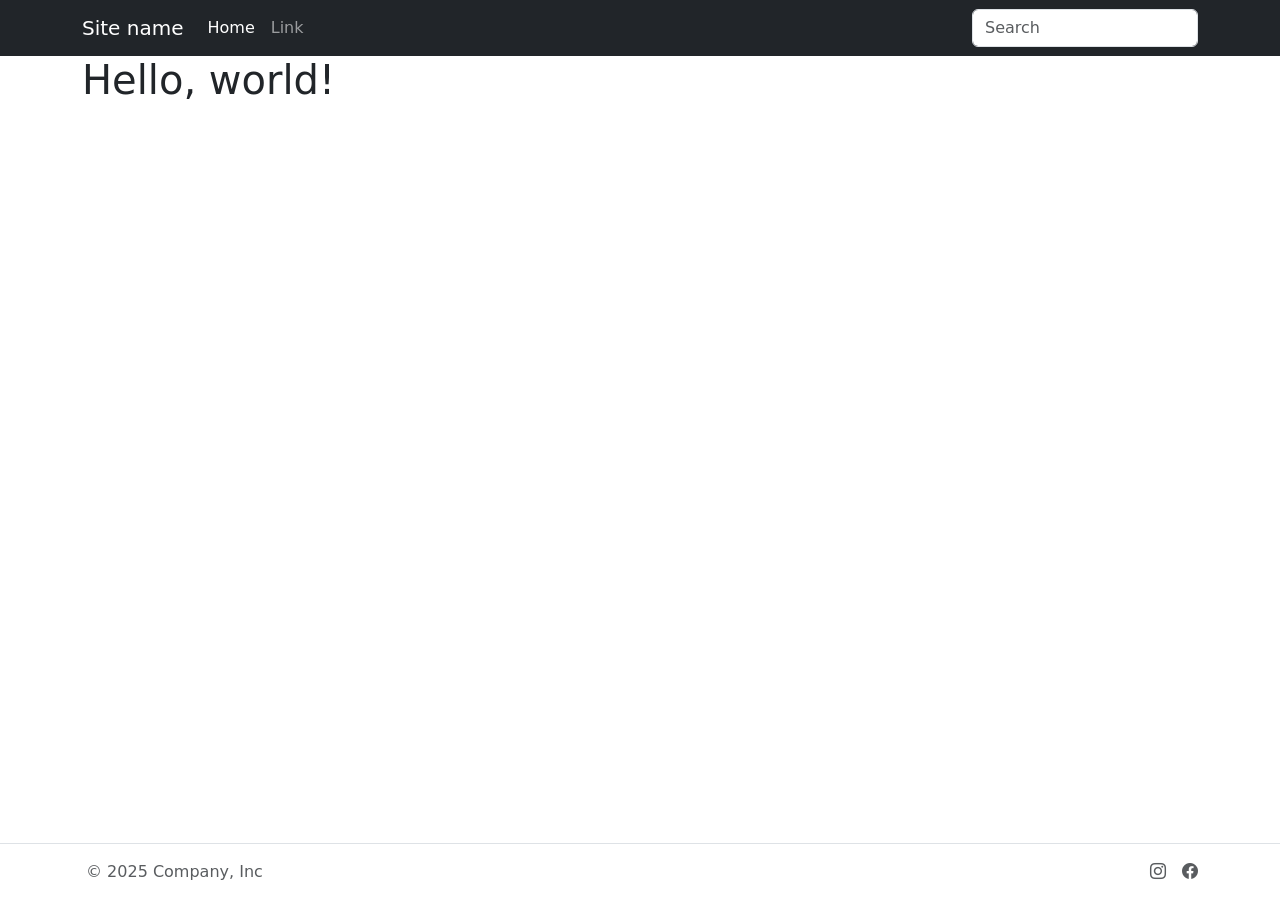
==== bootstrap-website/index.html @ 18f77db2 "spotify top 10" ====
<!doctype html>
<html lang="en" class="h-100 w-100"> 
<head>
  <meta charset="utf-8">
  <meta name="viewport" content="width=device-width, initial-scale=1">
  <title>Bootstrap demo</title>
  <link href="https://cdn.jsdelivr.net/npm/bootstrap@5.3.8/dist/css/bootstrap.min.css" rel="stylesheet"
    integrity="sha384-sRIl4kxILFvY47J16cr9ZwB07vP4J8+LH7qKQnuqkuIAvNWLzeN8tE5YBujZqJLB" crossorigin="anonymous">
  <link rel="stylesheet" href="https://cdn.jsdelivr.net/npm/bootstrap-icons@1.13.1/font/bootstrap-icons.min.css">  
</head> 
<body class="h-100 w-100 d-flex flex-column">
  <nav class="navbar navbar-expand-lg navbar-dark bg-dark" aria-label="navbar">
    <div class="container"> <a class="navbar-brand" href="#">Site name</a> <button class="navbar-toggler" type="button"
        data-bs-toggle="collapse" data-bs-target="#navbar" aria-controls="navbar"
        aria-expanded="false" aria-label="Toggle navigation"> <span class="navbar-toggler-icon"></span> </button>
      <div class="collapse navbar-collapse" id="navbar">
        <ul class="navbar-nav me-auto mb-2 mb-lg-0">
          <li class="nav-item"> <a class="nav-link active" aria-current="page" href="#">Home</a> </li>
          <li class="nav-item"> <a class="nav-link" href="#">Link</a> </li>
        </ul>
        <form role="search"> <input class="form-control" type="search" placeholder="Search" aria-label="Search"> </form>
      </div>
    </div>
  </nav>
  <main class="container flex-grow-1">
    <div>
      <h1>Hello, world!</h1>
    </div>
  </main>
  <footer class="mt-auto border-top">
    <div class="container d-flex flex-wrap justify-content-between align-items-center py-3">
      <div class="col-md-4 d-flex align-items-center"><span class="mb-3 mb-md-0 ps-1 text-body-secondary">© 2025 Company, Inc</span></div>
      <ul class="nav col-md-4 justify-content-end list-unstyled d-flex">
        <li class="ms-3"><a class="text-body-secondary" href="#" aria-label="Instagram"><i class="bi bi-instagram"></i></a></li>
        <li class="ms-3"><a class="text-body-secondary" href="#" aria-label="Facebook"><i class="bi bi-facebook"></i></a></li>
      </ul>
    </div>
  </footer>
  <script src="https://cdn.jsdelivr.net/npm/bootstrap@5.3.8/dist/js/bootstrap.bundle.min.js"
    integrity="sha384-FKyoEForCGlyvwx9Hj09JcYn3nv7wiPVlz7YYwJrWVcXK/BmnVDxM+D2scQbITxI"
    crossorigin="anonymous"></script>
</body> 
</html>
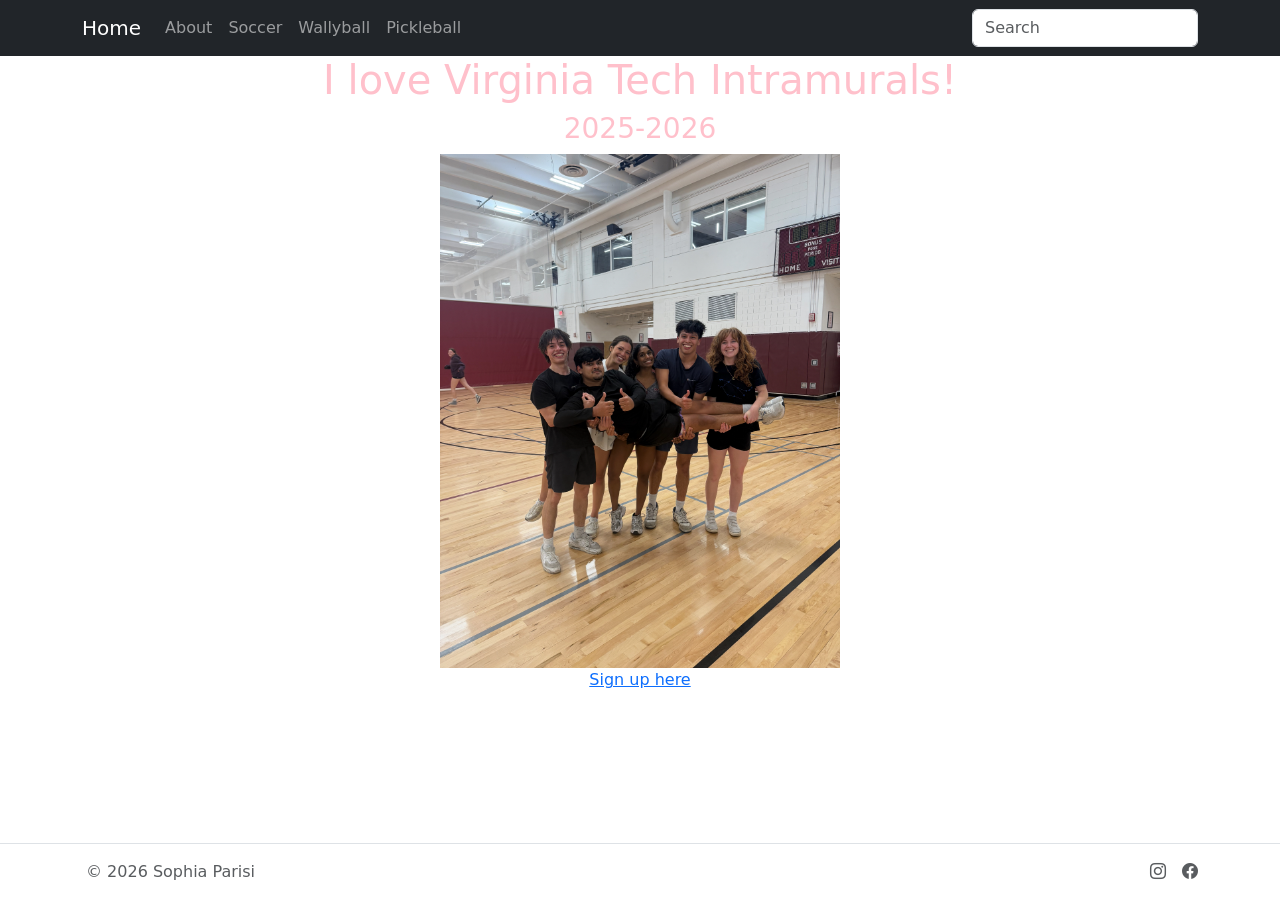
==== commit a05d9109: "fixed nav/added photos" ====
--- a/bootstrap-website/index.html
+++ b/bootstrap-website/index.html
@@ -7,29 +7,39 @@
   <link href="https://cdn.jsdelivr.net/npm/bootstrap@5.3.8/dist/css/bootstrap.min.css" rel="stylesheet"
     integrity="sha384-sRIl4kxILFvY47J16cr9ZwB07vP4J8+LH7qKQnuqkuIAvNWLzeN8tE5YBujZqJLB" crossorigin="anonymous">
   <link rel="stylesheet" href="https://cdn.jsdelivr.net/npm/bootstrap-icons@1.13.1/font/bootstrap-icons.min.css">  
+    <style>
+      .hotpink {
+        color: pink;
+      }
+    </style>
 </head> 
 <body class="h-100 w-100 d-flex flex-column">
-  <nav class="navbar navbar-expand-lg navbar-dark bg-dark" aria-label="navbar">
-    <div class="container"> <a class="navbar-brand" href="#">Site name</a> <button class="navbar-toggler" type="button"
+   <nav class="navbar navbar-expand-lg navbar-dark bg-dark" aria-label="navbar">
+    <div class="container"> <a class="navbar-brand active" aria-current="page" href="#">Home</a> <button class="navbar-toggler" type="button"
         data-bs-toggle="collapse" data-bs-target="#navbar" aria-controls="navbar"
         aria-expanded="false" aria-label="Toggle navigation"> <span class="navbar-toggler-icon"></span> </button>
       <div class="collapse navbar-collapse" id="navbar">
         <ul class="navbar-nav me-auto mb-2 mb-lg-0">
-          <li class="nav-item"> <a class="nav-link active" aria-current="page" href="#">Home</a> </li>
-          <li class="nav-item"> <a class="nav-link" href="#">Link</a> </li>
+          <li class="nav-item"> <a class="nav-link" href="about.html">About</a> </li>
+          <li class="nav-item"> <a class="nav-link" href="soccer.html">Soccer</a> </li>
+          <li class="nav-item"> <a class="nav-link" href="wallyball.html">Wallyball</a> </li>
+           <li class="nav-item"> <a class="nav-link" href="pickleball.html">Pickleball</a> </li>
         </ul>
         <form role="search"> <input class="form-control" type="search" placeholder="Search" aria-label="Search"> </form>
       </div>
     </div>
   </nav>
   <main class="container flex-grow-1">
-    <div>
-      <h1>Hello, world!</h1>
+    <div class="d-flex flex-column justify-content-center align-items-center">
+      <h1 class="hotpink">I love Virginia Tech Intramurals!</h1>
+      <h3 class="hotpink">2025-2026</h3>
+      <img src="images/IMG_A2B846026294-1.jpeg" alt="My Photo" width="400">
+      <a href="https://connect.recsports.vt.edu/home/signin?redirect=%252Fmembership%252Findex">Sign up here</a>
     </div>
   </main>
   <footer class="mt-auto border-top">
     <div class="container d-flex flex-wrap justify-content-between align-items-center py-3">
-      <div class="col-md-4 d-flex align-items-center"><span class="mb-3 mb-md-0 ps-1 text-body-secondary">© 2025 Company, Inc</span></div>
+      <div class="col-md-4 d-flex align-items-center"><span class="mb-3 mb-md-0 ps-1 text-body-secondary">© 2026 Sophia Parisi</span></div>
       <ul class="nav col-md-4 justify-content-end list-unstyled d-flex">
         <li class="ms-3"><a class="text-body-secondary" href="#" aria-label="Instagram"><i class="bi bi-instagram"></i></a></li>
         <li class="ms-3"><a class="text-body-secondary" href="#" aria-label="Facebook"><i class="bi bi-facebook"></i></a></li>
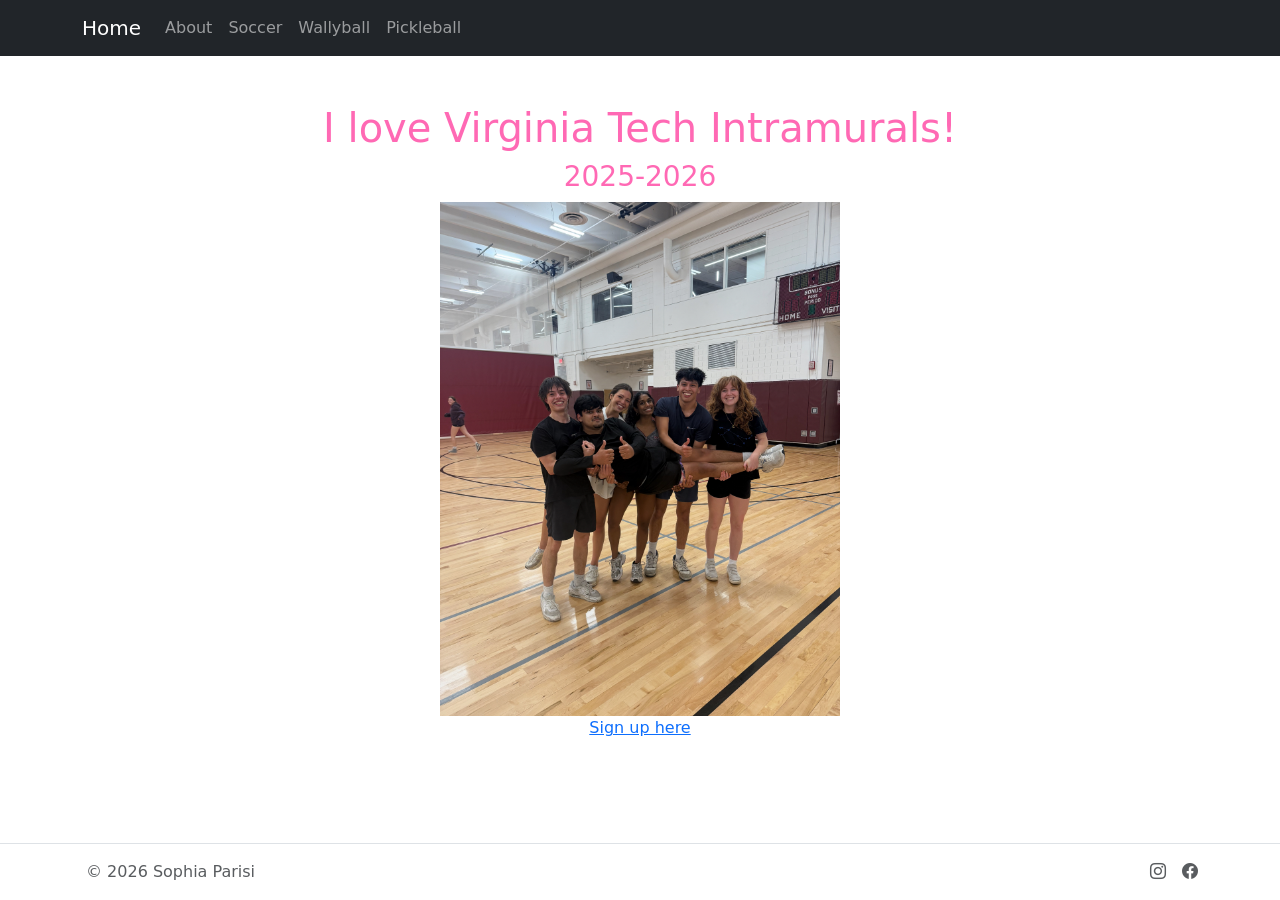
==== commit 6bfb8c04: "Trying videos" ====
--- a/bootstrap-website/index.html
+++ b/bootstrap-website/index.html
@@ -9,7 +9,7 @@
   <link rel="stylesheet" href="https://cdn.jsdelivr.net/npm/bootstrap-icons@1.13.1/font/bootstrap-icons.min.css">  
     <style>
       .hotpink {
-        color: pink;
+        color: hotpink;
       }
     </style>
 </head> 
@@ -25,12 +25,11 @@
           <li class="nav-item"> <a class="nav-link" href="wallyball.html">Wallyball</a> </li>
            <li class="nav-item"> <a class="nav-link" href="pickleball.html">Pickleball</a> </li>
         </ul>
-        <form role="search"> <input class="form-control" type="search" placeholder="Search" aria-label="Search"> </form>
       </div>
     </div>
   </nav>
   <main class="container flex-grow-1">
-    <div class="d-flex flex-column justify-content-center align-items-center">
+    <div class="d-flex flex-column justify-content-center align-items-center pt-5 pb-5">
       <h1 class="hotpink">I love Virginia Tech Intramurals!</h1>
       <h3 class="hotpink">2025-2026</h3>
       <img src="images/IMG_A2B846026294-1.jpeg" alt="My Photo" width="400">
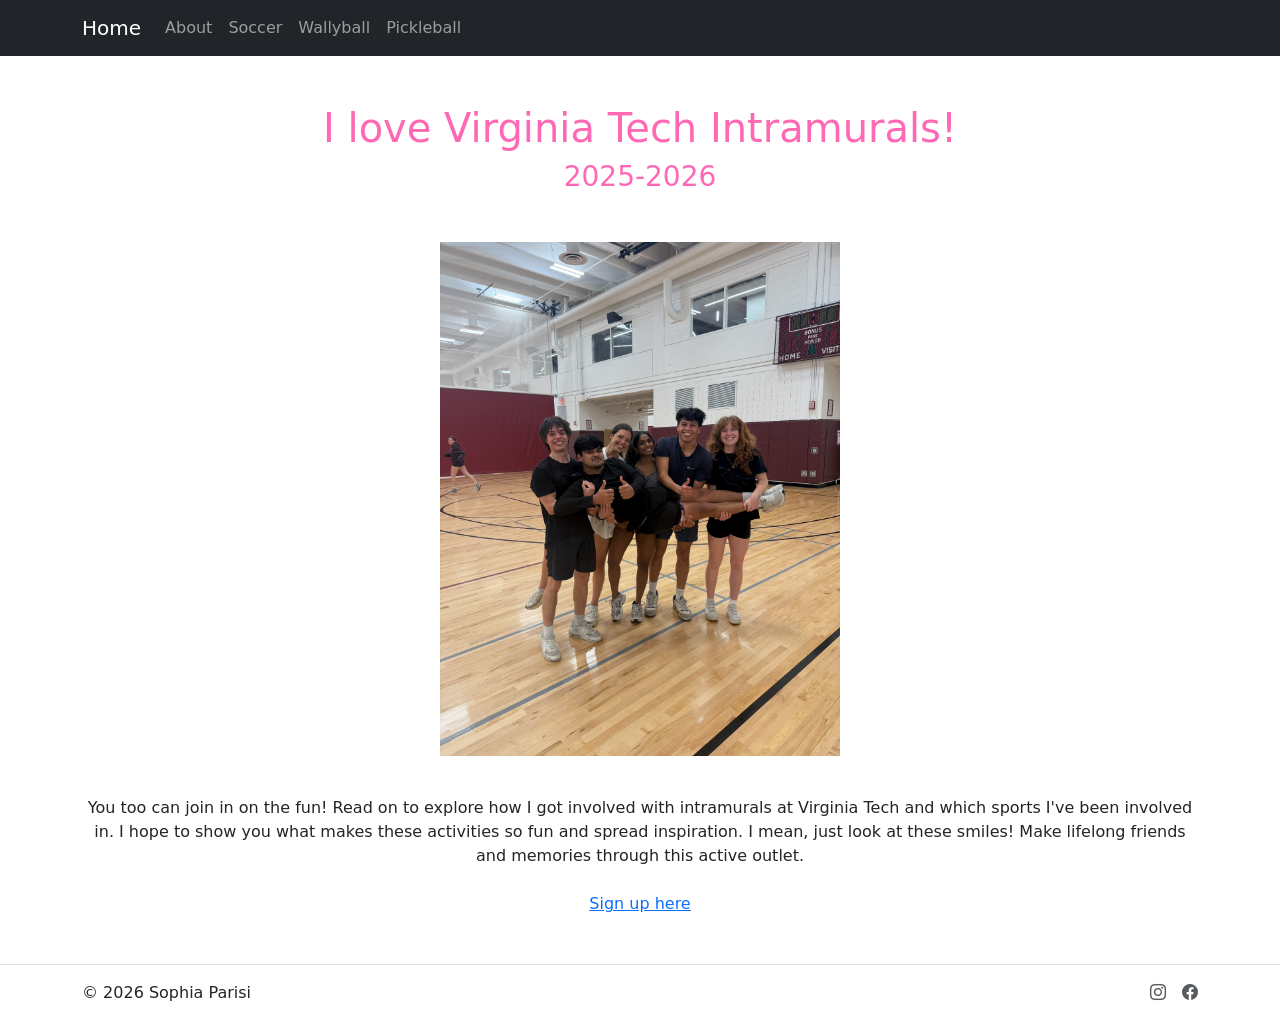
==== commit 91293022: "Fixed it all" ====
--- a/bootstrap-website/index.html
+++ b/bootstrap-website/index.html
@@ -29,22 +29,52 @@
     </div>
   </nav>
   <main class="container flex-grow-1">
-    <div class="d-flex flex-column justify-content-center align-items-center pt-5 pb-5">
-      <h1 class="hotpink">I love Virginia Tech Intramurals!</h1>
-      <h3 class="hotpink">2025-2026</h3>
-      <img src="images/IMG_A2B846026294-1.jpeg" alt="My Photo" width="400">
-      <a href="https://connect.recsports.vt.edu/home/signin?redirect=%252Fmembership%252Findex">Sign up here</a>
-    </div>
+  <div class="d-flex flex-column justify-content-center align-items-center pt-5 pb-5">
+
+  <h1 class="hotpink mb-2">I love Virginia Tech Intramurals!</h1>
+
+  <h3 class="hotpink mb-4">2025-2026</h3>
+
+  <img src="images/IMG_A2B846026294-1.jpeg"
+       alt="My Photo"
+       width="400"
+       class="my-4">
+
+  <p class="my-3 text-center">
+    You too can join in on the fun! Read on to explore how I got involved with intramurals at Virginia Tech and which sports I've been involved in. I hope to show you what makes these activities so fun and spread inspiration. I mean, just look at these smiles! Make lifelong friends and memories through this active outlet.
+  </p>
+
+  <a class="mt-2" href="https://connect.recsports.vt.edu/home/signin?redirect=%252Fmembership%252Findex">
+    Sign up here
+  </a>
+
+</div>
   </main>
-  <footer class="mt-auto border-top">
-    <div class="container d-flex flex-wrap justify-content-between align-items-center py-3">
-      <div class="col-md-4 d-flex align-items-center"><span class="mb-3 mb-md-0 ps-1 text-body-secondary">© 2026 Sophia Parisi</span></div>
-      <ul class="nav col-md-4 justify-content-end list-unstyled d-flex">
-        <li class="ms-3"><a class="text-body-secondary" href="#" aria-label="Instagram"><i class="bi bi-instagram"></i></a></li>
-        <li class="ms-3"><a class="text-body-secondary" href="#" aria-label="Facebook"><i class="bi bi-facebook"></i></a></li>
-      </ul>
-    </div>
-  </footer>
+ <footer class="mt-auto border-top">
+  <div class="container d-flex justify-content-between align-items-center py-3">
+
+    <span>© 2026 Sophia Parisi</span>
+
+    <ul class="nav list-unstyled d-flex mb-0">
+      <li class="ms-3">
+        <a class="text-body-secondary"
+           href="https://www.instagram.com/sophia.parisi/"
+           aria-label="Instagram">
+          <i class="bi bi-instagram"></i>
+        </a>
+      </li>
+
+      <li class="ms-3">
+        <a class="text-body-secondary"
+           href="https://www.facebook.com/sophia.parisi.9/"
+           aria-label="Facebook">
+          <i class="bi bi-facebook"></i>
+        </a>
+      </li>
+    </ul>
+
+  </div>
+</footer>
   <script src="https://cdn.jsdelivr.net/npm/bootstrap@5.3.8/dist/js/bootstrap.bundle.min.js"
     integrity="sha384-FKyoEForCGlyvwx9Hj09JcYn3nv7wiPVlz7YYwJrWVcXK/BmnVDxM+D2scQbITxI"
     crossorigin="anonymous"></script>
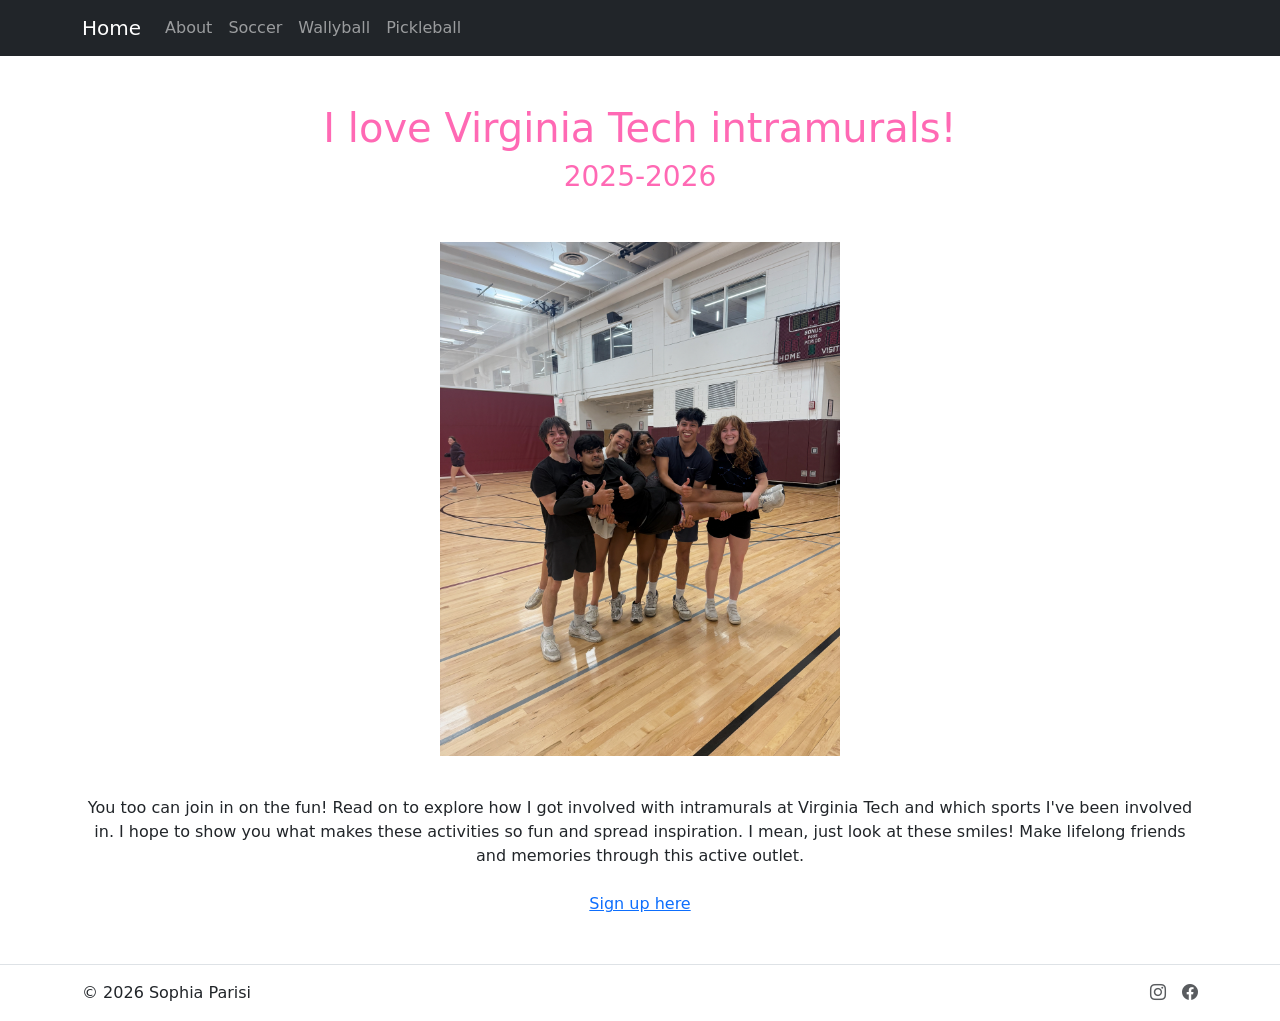
==== commit 3fa6fb64: "minor tweaks" ====
--- a/bootstrap-website/index.html
+++ b/bootstrap-website/index.html
@@ -31,7 +31,7 @@
   <main class="container flex-grow-1">
   <div class="d-flex flex-column justify-content-center align-items-center pt-5 pb-5">
 
-  <h1 class="hotpink mb-2">I love Virginia Tech Intramurals!</h1>
+  <h1 class="hotpink mb-2">I love Virginia Tech intramurals!</h1>
 
   <h3 class="hotpink mb-4">2025-2026</h3>
 
